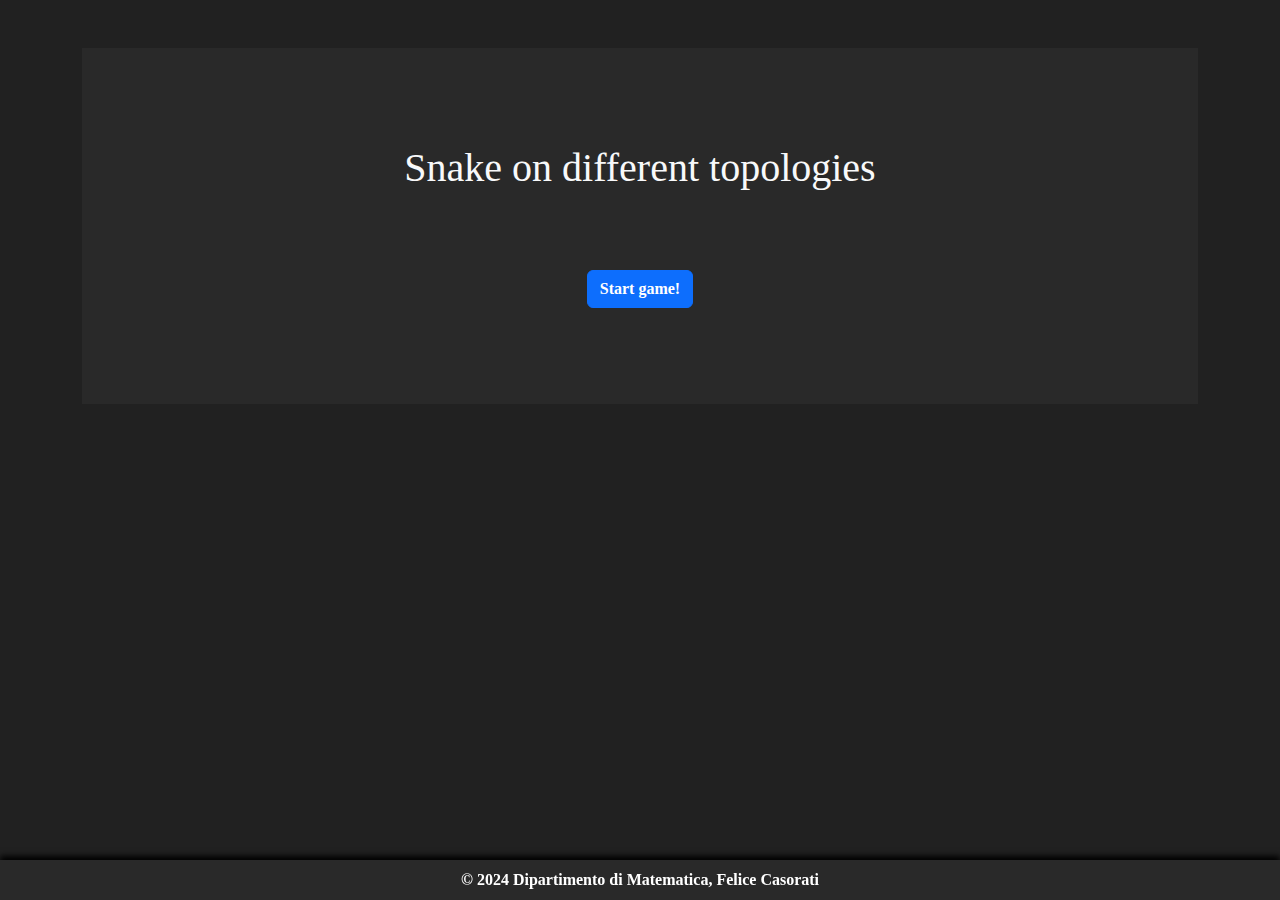
==== index.html @ a8f89fb3 "added index.html as landing for the server" ====
<!DOCTYPE html>
<html lang="en">
	<head>
		<meta charset="UTF-8" />
		<meta name="viewport" content="width=device-width, initial-scale=1.0" />
		<title>Snake game UniPV</title>
		<link
			href="https://cdn.jsdelivr.net/npm/bootstrap@5.3.0-alpha1/dist/css/bootstrap.min.css"
			rel="stylesheet" />
		<link rel="stylesheet" href="setup.css" />
	</head>
	<body class="text-light" style="background-color: #212121">
		<!-- Main content -->
		<main class="container my-5" style="background-color: #212121">
            <div class="container py-5 game-preview">
                <div class="mx-5 my-5">
                    <h1 class="text-center">Snake on different topologies</h1>
                    <div class="container my-5">
                        <div class="container" align="center">
                            <button type="submit" class="btn btn-primary" onclick="window.location.href='setup.html'">
                                Start game!
                            </button>
                        </div>
                    </div>
                </div>
            </div>
		</main>

		<!-- Footer bar -->
		<footer
			class="text-light py-2 fixed-bottom footer-shadow"
			style="background-color: #292929">
			<div class="container text-center">
				<p class="mb-0 custom-footer-text">
					&copy; 2024 Dipartimento di Matematica, Felice Casorati
				</p>
			</div>
		</footer>

		<script src="https://cdn.jsdelivr.net/npm/bootstrap@5.3.0-alpha1/dist/js/bootstrap.bundle.min.js"></script>
	</body>
</html>
---- setup.css ----
/* Body customization */
body {
	font-family: "JetBrainsMono Nerd Font";
}

/* Navbar customization */
.custom-navbar-text {
	color: #fff;
	font-size: 24px;
	font-weight: bold;
	white-space: nowrap; /* Prevent text from wrapping */
	overflow: hidden; /* Hide overflow if the text is too long */
	text-overflow: ellipsis; /* Add ellipsis (...) if text is cut off */
}
.navbar-shadow {
	box-shadow: 0px 4px 6px rgb(0, 0, 0);
}

/* Footer customization */
.footer-shadow {
	box-shadow: 0px -4px 6px rgb(0, 0, 0);
}
.custom-footer-text {
	color: #fff;
	font-size: 16px;
	font-weight: bold;
	white-space: nowrap; /* Prevent text from wrapping */
	overflow: hidden; /* Hide overflow if the text is too long */
	text-overflow: ellipsis; /* Add ellipsis (...) if text is cut off */
}

/* Form for Width, height, scale customization */
form .form-control,
form .form-select {
	background-color: #292929;
	color: #fff;
	border-color: #727272;
}
form .form-control:focus,
form .form-select:focus {
	background-color: #323232;
	color: #fff;
	border-color: #727272;
	box-shadow: 0 0 10px rgba(255, 255, 255, 0.1);
}
form label {
	font-weight: bold;
}

/* Customization for the topology form */
.custom-radio {
	background-color: #292929;
	padding: 15px;
	border: 1px solid #727272;
	border-radius: 10px;
	transition: all 0.3s ease;
}
.custom-radio:hover {
	background-color: #323232;
}
.form-check-input:checked ~ .form-check-label {
	color: #007bff;
	font-weight: bold;
}

/* Customization for the game preview */
.game-preview {
	background-color: #292929;
	transition: all 0.3s ease;
}
.game-preview:hover {
	transform: scale(1.02);
	box-shadow: 0 0 15px rgba(255, 255, 255, 0.1);
}
#preview-area {
	transition: all 0.3s ease;
}
@media (max-width: 991px) {
	.game-preview {
		margin-top: 2rem;
	}
}

/* Button customization */
.btn-primary {
	transition: all 0.3s ease;
	margin-top: 30px;
	font-weight: bold;
}
.btn-primary:hover {
	transform: translateY(-2px);
	box-shadow: 0 4px 8px rgba(0, 123, 255, 0.3);
}
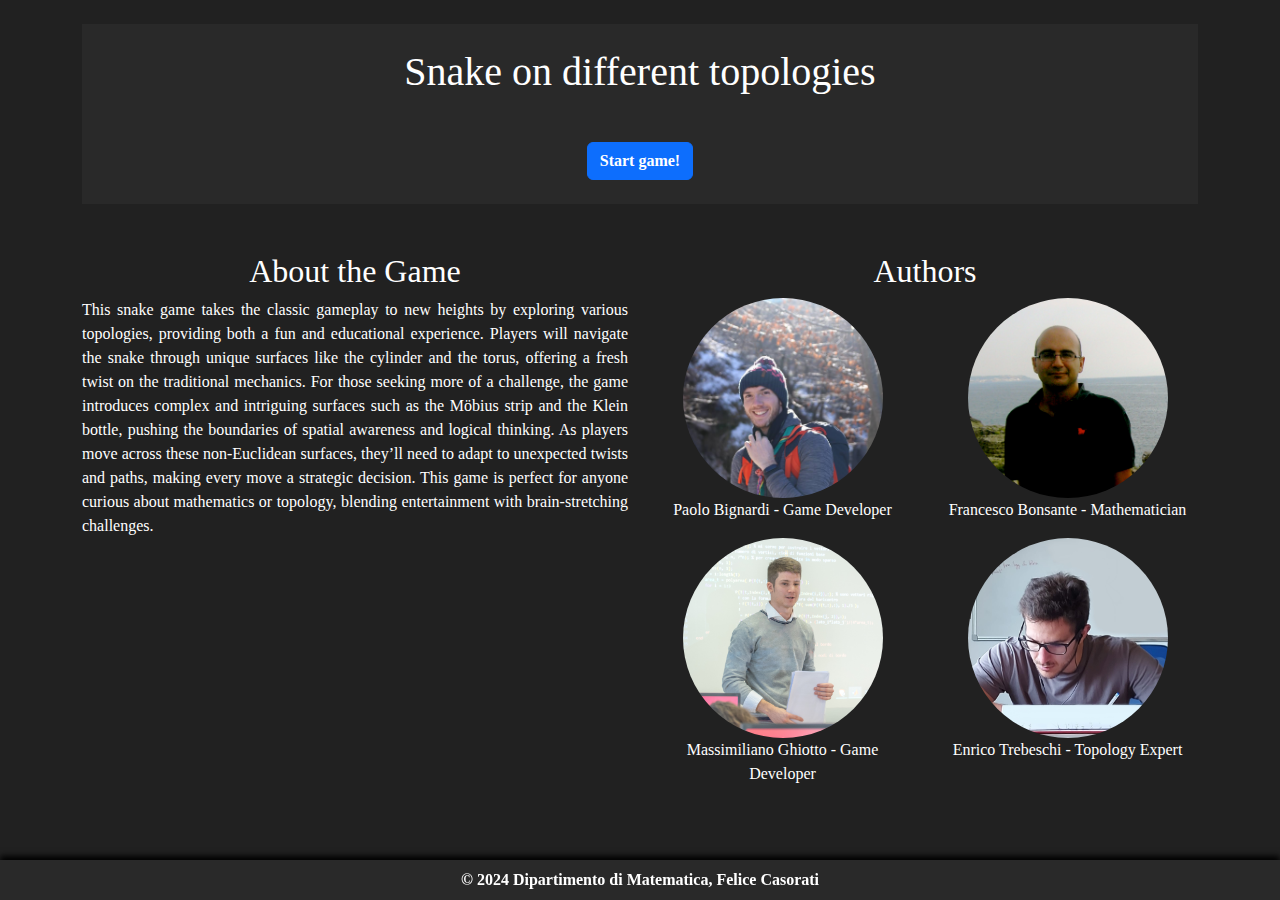
==== commit 3392f480: "update the index.html page" ====
--- a/index.html
+++ b/index.html
@@ -9,22 +9,86 @@
 			rel="stylesheet" />
 		<link rel="stylesheet" href="setup.css" />
 	</head>
-	<body class="text-light" style="background-color: #212121">
+	<body class="text-white" style="background-color: #212121">
 		<!-- Main content -->
-		<main class="container my-5" style="background-color: #212121">
-            <div class="container py-5 game-preview">
-                <div class="mx-5 my-5">
-                    <h1 class="text-center">Snake on different topologies</h1>
-                    <div class="container my-5">
-                        <div class="container" align="center">
-                            <button type="submit" class="btn btn-primary" onclick="window.location.href='setup.html'">
-                                Start game!
-                            </button>
-                        </div>
-                    </div>
-                </div>
-            </div>
+		<main class="container my-4">
+			<div class="container py-2 game-preview">
+				<div class="container my-3">
+					<h1 class="text-center">Snake on different topologies</h1>
+					<div class="container my-3">
+						<div class="container text-center">
+							<button
+								type="submit"
+								class="btn btn-primary"
+								onclick="window.location.href='setup.html'">
+								Start game!
+							</button>
+						</div>
+					</div>
+				</div>
+			</div>
 		</main>
+
+		<div class="container my-5">
+			<div class="row">
+				<!-- Game Description -->
+				<div class="col-lg-6">
+					<h2 class="text-center">About the Game</h2>
+					<p style="text-align: justify">
+						This snake game takes the classic gameplay to new heights by
+						exploring various topologies, providing both a fun and educational
+						experience. Players will navigate the snake through unique surfaces
+						like the cylinder and the torus, offering a fresh twist on the
+						traditional mechanics. For those seeking more of a challenge, the
+						game introduces complex and intriguing surfaces such as the Möbius
+						strip and the Klein bottle, pushing the boundaries of spatial
+						awareness and logical thinking. As players move across these
+						non-Euclidean surfaces, they’ll need to adapt to unexpected twists
+						and paths, making every move a strategic decision. This game is
+						perfect for anyone curious about mathematics or topology, blending
+						entertainment with brain-stretching challenges.
+					</p>
+				</div>
+				<!-- Author Images and Descriptions -->
+				<div class="col-lg-6">
+					<h2 class="text-center">Authors</h2>
+					<div class="row">
+						<div class="col-md-6 text-center">
+							<img
+								src="PaoloBignardi.jpeg"
+								alt="Author 1"
+								class="img-fluid rounded-circle"
+								style="width: 200px; height: 200px" />
+							<p>Paolo Bignardi - Game Developer</p>
+						</div>
+						<div class="col-md-6 text-center">
+							<img
+								src="FrancescoBonsante.JPG"
+								alt="Author 2"
+								class="img-fluid rounded-circle"
+								style="width: 200px; height: 200px" />
+							<p>Francesco Bonsante - Mathematician</p>
+						</div>
+						<div class="col-md-6 text-center">
+							<img
+								src="MassimilianoGhiotto.jpg"
+								alt="Author 3"
+								class="img-fluid rounded-circle"
+								style="width: 200px; height: 200px" />
+							<p>Massimiliano Ghiotto - Game Developer</p>
+						</div>
+						<div class="col-md-6 text-center">
+							<img
+								src="EnricoTrebeschi.jpeg"
+								alt="Author 4"
+								class="img-fluid rounded-circle"
+								style="width: 200px; height: 200px" />
+							<p>Enrico Trebeschi - Topology Expert</p>
+						</div>
+					</div>
+				</div>
+			</div>
+		</div>
 
 		<!-- Footer bar -->
 		<footer
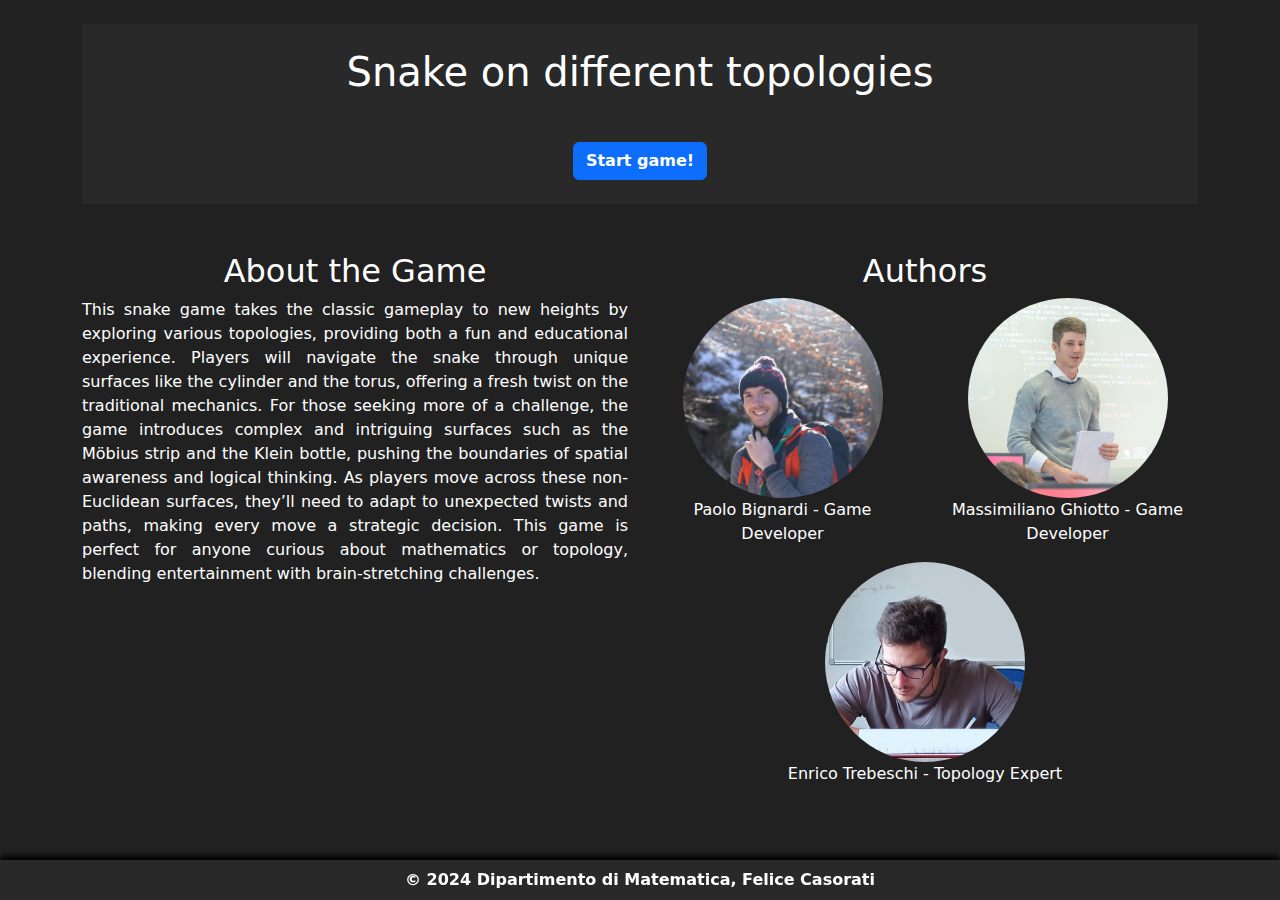
==== commit 9423a0b7: "remove inappropriate citing" ====
--- a/index.html
+++ b/index.html
@@ -63,21 +63,13 @@
 						</div>
 						<div class="col-md-6 text-center">
 							<img
-								src="FrancescoBonsante.JPG"
-								alt="Author 2"
-								class="img-fluid rounded-circle"
-								style="width: 200px; height: 200px" />
-							<p>Francesco Bonsante - Mathematician</p>
-						</div>
-						<div class="col-md-6 text-center">
-							<img
 								src="MassimilianoGhiotto.jpg"
 								alt="Author 3"
 								class="img-fluid rounded-circle"
 								style="width: 200px; height: 200px" />
 							<p>Massimiliano Ghiotto - Game Developer</p>
 						</div>
-						<div class="col-md-6 text-center">
+						<div class="text-center">
 							<img
 								src="EnricoTrebeschi.jpeg"
 								alt="Author 4"
--- a/setup.css
+++ b/setup.css
@@ -1,6 +1,6 @@
 /* Body customization */
 body {
-	font-family: "JetBrainsMono Nerd Font";
+	font-family: "JetBrainsMono Nerd Font", $font-family-base;
 }
 
 /* Navbar customization */
